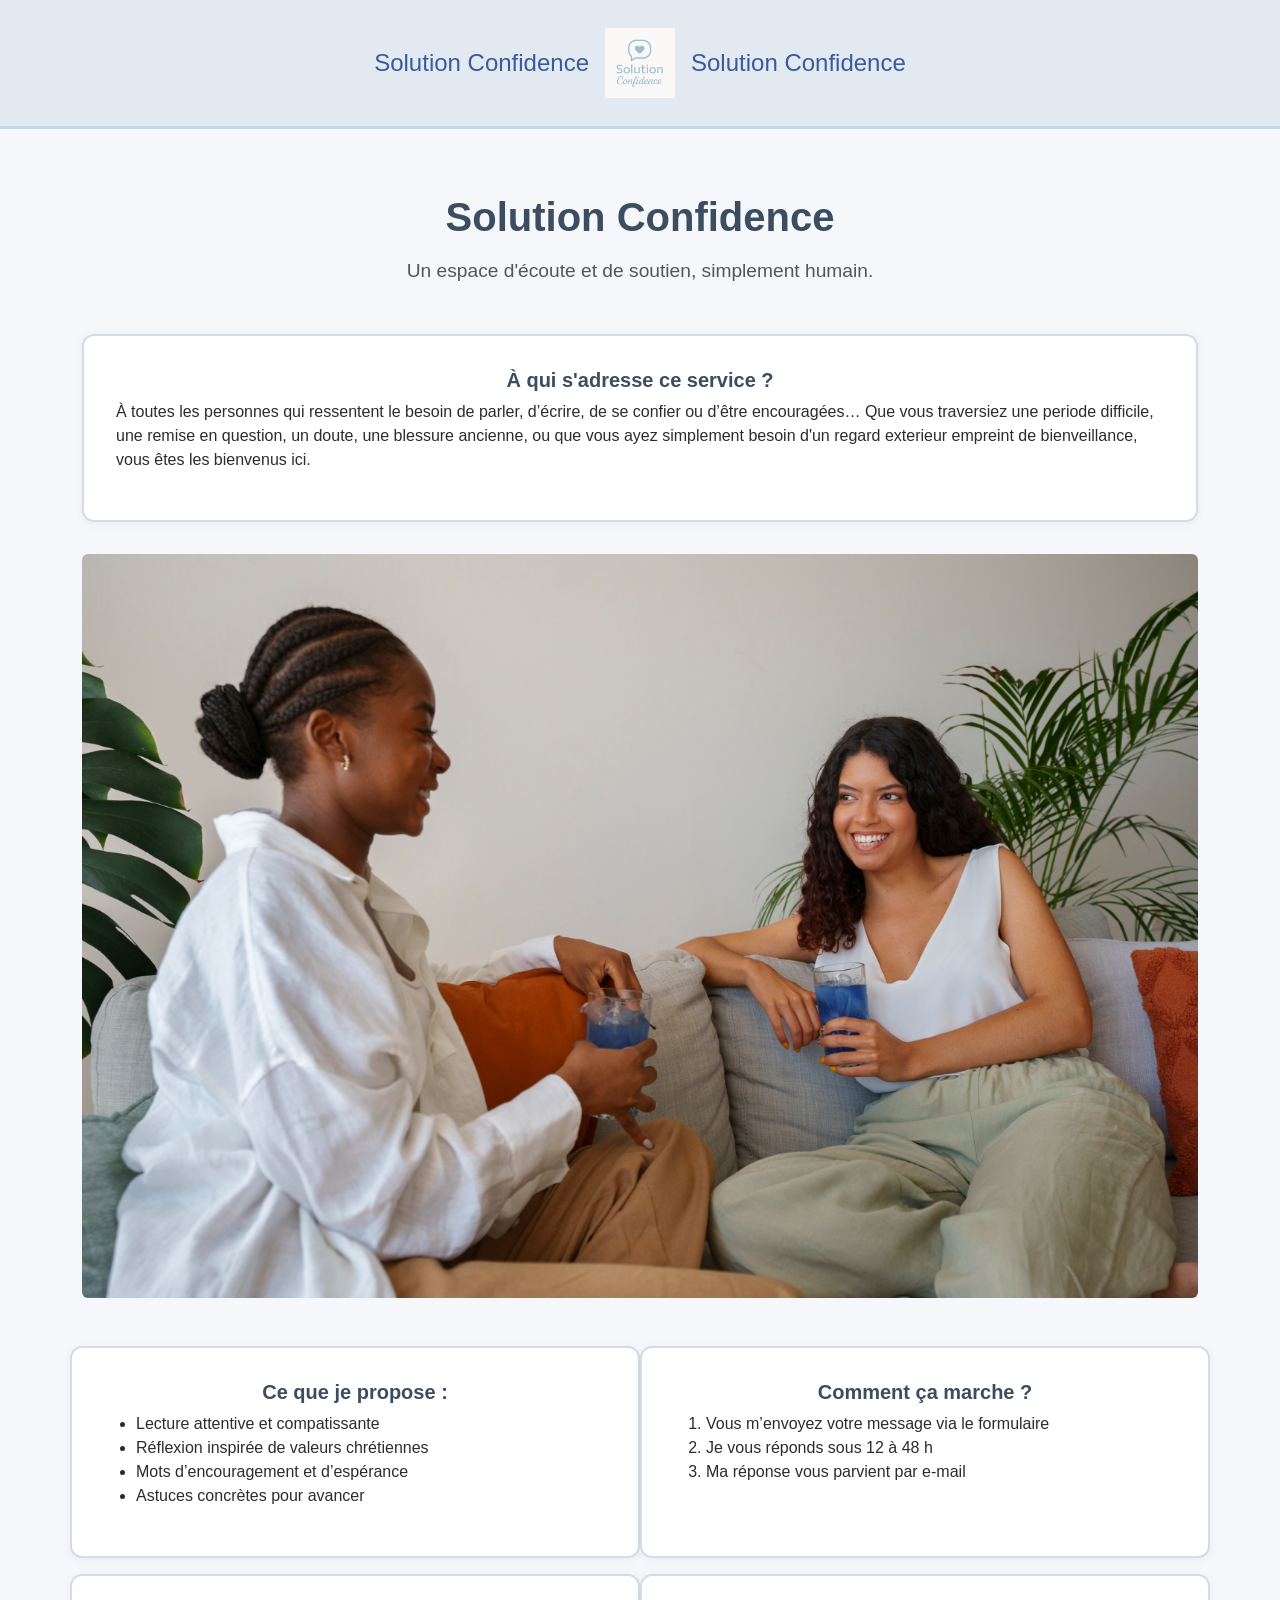
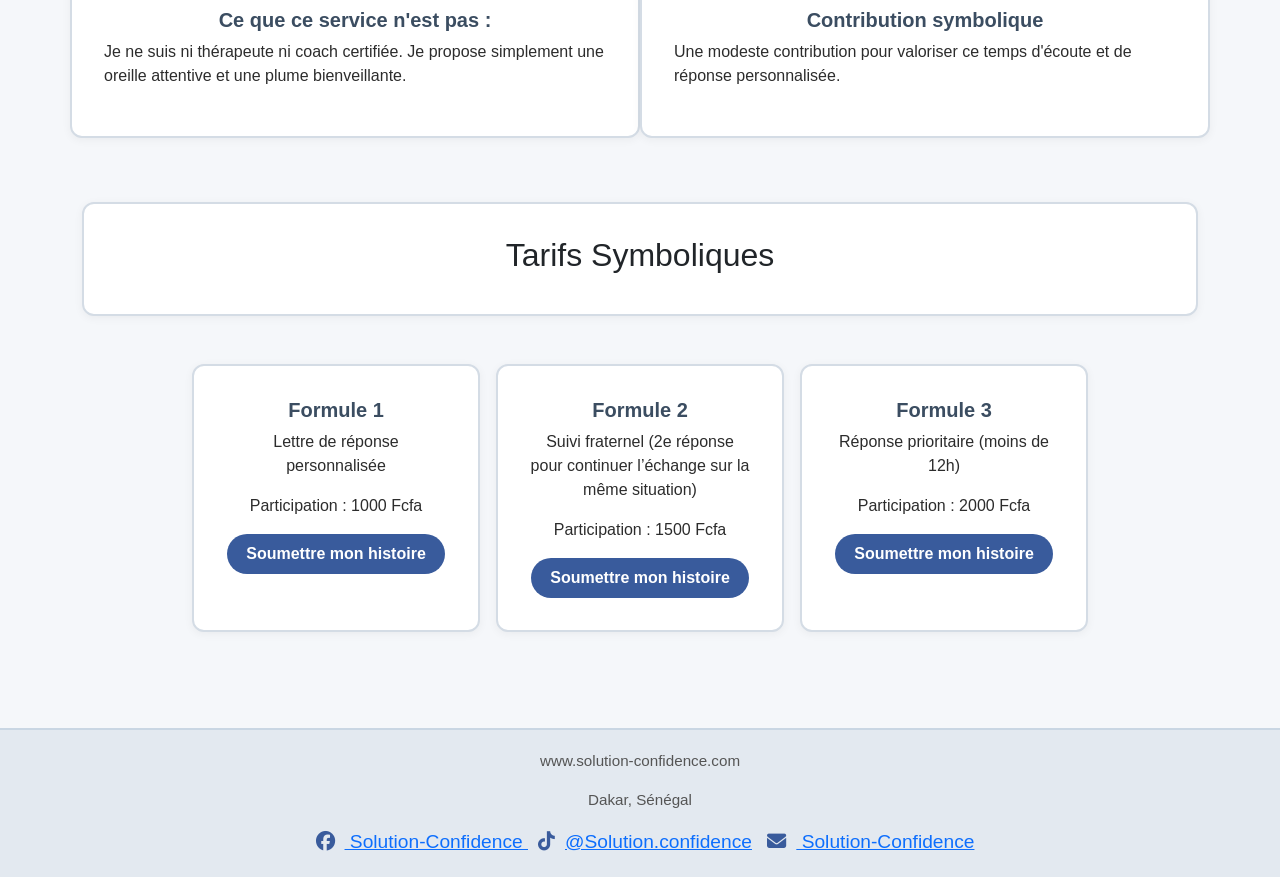
==== public/index.html @ ec9a7dad "Update index.html" ====
<!DOCTYPE html>
<html lang="fr">
  <head>
    <meta charset="UTF-8" />
    <meta name="viewport" content="width=device-width, initial-scale=1.0" />
    <title>www.solutionconfidence.com</title>
    <link
      href="https://cdn.jsdelivr.net/npm/bootstrap@5.3.7/dist/css/bootstrap.min.css"
      rel="stylesheet"
    />
    <link
      rel="stylesheet"
      href="https://cdnjs.cloudflare.com/ajax/libs/font-awesome/6.4.0/css/all.min.css"
    />
    <link
      rel="stylesheet"
      href="https://cdnjs.cloudflare.com/ajax/libs/font-awesome/6.4.0/css/all.min.css"
    />
    <link
      rel="stylesheet"
      href="https://cdnjs.cloudflare.com/ajax/libs/font-awesome/4.7.0/css/font-awesome.min.css"
    />
    <link
      rel="stylesheet"
      href="https://cdnjs.cloudflare.com/ajax/libs/font-awesome/6.4.0/css/all.min.css"
    />
    <link
      href="https://fonts.googleapis.com/css2?family=Nunito&display=swap"
      rel="stylesheet"
    />
    <link rel="stylesheet" href="style.css" />
  </head>
  <body>
    <header>
      <nav class="navbar justify-content-center">
        <h5 class="mx-3">Solution Confidence</h5>
        <img
          src="logo-solution-confidence.png"
          alt="logo solution-confidence"
        />
        <h5 class="mx-3">Solution Confidence</h5>
      </nav>
    </header>

    <div class="container text-center mb-5">
      <h1 class="titre">Solution Confidence</h1>
      <p class="paragraphe">
        Un espace d'écoute et de soutien, simplement humain.
      </p>
    </div>

    <div class="container mb-4">
      <div class="card mx-auto" style="max-width: 70rem">
        <div class="card-body">
          <h5 class="text-center">À qui s'adresse ce service ?</h5>
          <p>
            À toutes les personnes qui ressentent le besoin de parler, d’écrire,
            de se confier ou d’être encouragées… Que vous traversiez une periode
            difficile, une remise en question, un doute, une blessure ancienne,
            ou que vous ayez simplement besoin d'un regard exterieur empreint de
            bienveillance, vous êtes les bienvenus ici.
          </p>
        </div>
      </div>
    </div>

    <div class="container text-center mb-5">
      <img
        src="solutionconfidenceimage.jpg"
        alt="image solution confidence"
        class="img-fluid rounded"
      />
    </div>

    <div class="container">
      <div class="row">
        <div class="card col-md-6 mb-3">
          <div class="card-body">
            <h5 class="text-center">Ce que je propose :</h5>
            <ul>
              <li>Lecture attentive et compatissante</li>
              <li>Réflexion inspirée de valeurs chrétiennes</li>
              <li>Mots d’encouragement et d’espérance</li>
              <li>Astuces concrètes pour avancer</li>
            </ul>
          </div>
        </div>
        <div class="card col-md-6 mb-3">
          <div class="card-body">
            <h5 class="text-center">Comment ça marche ?</h5>
            <ol>
              <li>Vous m’envoyez votre message via le formulaire</li>
              <li>Je vous réponds sous 12 à 48 h</li>
              <li>Ma réponse vous parvient par e-mail</li>
            </ol>
          </div>
        </div>
      </div>
    </div>

    <div class="container">
      <div class="row">
        <div class="card col-md-6 mb-3">
          <div class="card-body">
            <h5 class="text-center">Ce que ce service n'est pas :</h5>
            <p>
              Je ne suis ni thérapeute ni coach certifiée. Je propose simplement
              une oreille attentive et une plume bienveillante.
            </p>
          </div>
        </div>
        <div class="card col-md-6 mb-3">
          <div class="card-body">
            <h5 class="text-center">Contribution symbolique</h5>
            <p>
              Une modeste contribution pour valoriser ce temps d'écoute et de
              réponse personnalisée.
            </p>
          </div>
        </div>
      </div>
    </div>

    <div class="container my-5">
      <div class="card mx-auto" style="max-width: 70rem">
        <div class="card-body text-center">
          <h2>Tarifs Symboliques</h2>
        </div>
      </div>
    </div>

    <div class="container text-center mb-5">
      <div class="row justify-content-center">
        <div class="card mx-2" style="width: 18rem">
          <div class="card-body">
            <h5 class="card-title">Formule 1</h5>
            <p class="card-text">Lettre de réponse personnalisée</p>
            <p>Participation : 1000 Fcfa</p>
            <a href="paiement1.html" class="btn btn-primary"
              >Soumettre mon histoire</a
            >
          </div>
        </div>
        <div class="card mx-2" style="width: 18rem">
          <div class="card-body">
            <h5 class="card-title">Formule 2</h5>
            <p class="card-text">
              Suivi fraternel (2e réponse pour continuer l’échange sur la même
              situation)
            </p>
            <p>Participation : 1500 Fcfa</p>
            <a href="paiement2.html" class="btn btn-primary"
              >Soumettre mon histoire</a
            >
          </div>
        </div>
        <div class="card mx-2" style="width: 18rem">
          <div class="card-body">
            <h5 class="card-title">Formule 3</h5>
            <p class="card-text">Réponse prioritaire (moins de 12h)</p>
            <p>Participation : 2000 Fcfa</p>
            <a href="paiement3.html" class="btn btn-primary"
              >Soumettre mon histoire</a
            >
          </div>
        </div>
      </div>
    </div>

    <footer class="footer">
      <p>www.solution-confidence.com</p>
      <p>Dakar, Sénégal</p>
      <div class="icon">
        <a href="https://www.facebook.com/profile.php?id=61578270045212">
          <i class="fab fa-facebook"></i> Solution-Confidence
        </a>
        <a href="https://www.tiktok.com/@cdm.distribution.service"
          ><i class="fab fa-tiktok"></i>@Solution.confidence</a
        >
        <a href="https://mail.google.com/mail/u/0/"
          ><i class="fas fa-envelope"></i> Solution-Confidence</a
        >
      </div>
    </footer>
  </body>
</html>
---- public/style.css ----
body {
  background-color: #f5f7fa;
  font-family: "Segoe UI", Tahoma, Geneva, Verdana, sans-serif;
  color: #2c2c2c;
  margin: 0;
  padding: 0;
}

header {
  background-color: #e3e9f0;
  padding: 20px 0;
  text-align: center;
  margin-bottom: 5%;
  border-bottom: 3px solid #c9d6e3;
}

.navbar h5 {
  color: #395b9c;
  font-size: 1.5rem;
  margin: 0 15px;
}

.navbar img {
  height: 70px;
}

.titre {
  text-align: center;
  color: #3b4d61;
  font-weight: bold;
  font-size: 2.5rem;
}

.paragraphe {
  text-align: center;
  font-size: 1.2rem;
  color: #555;
  margin: 1rem auto;
}

.card {
  background-color: #ffffff;
  border: 2px solid #d4dce5;
  border-radius: 12px;
  box-shadow: 0 2px 10px rgba(0, 0, 0, 0.05);
  margin-bottom: 2rem;
  padding: 1rem;
}

.card h5 {
  color: #3b4d61;
  font-weight: bold;
}

.card p,
.card li,
.card ol {
  color: #2c2c2c;
  font-size: 1rem;
}

.card-header {
  background-color: #e3e9f0 !important;
  color: #2c2c2c;
  font-weight: bold;
  border-radius: 12px 12px 0 0;
}

.card-title {
  color: #3b4d61;
}

.btn-primary {
  background-color: #395b9c;
  border: none;
  padding: 0.5rem 1.2rem;
  font-weight: bold;
  border-radius: 25px;
  transition: background-color 0.3s ease-in-out;
  color: white;
}

.btn-primary:hover {
  background-color: #2f4a84;
}

footer {
  background-color: #e3e9f0;
  text-align: center;
  padding: 20px 0;
  margin-top: 5%;
  font-size: 0.95rem;
  border-top: 2px solid #c9d6e3;
  color: #555;
}

footer .icon {
  margin-top: 10px;
  font-size: 1.2rem;
}

footer i {
  margin: 0 10px;
  color: #395b9c;
}

/* Formulaires */
form label {
  color: #2c2c2c;
  font-weight: bold;
}

form input[type="email"],
form textarea {
  border: 1px solid #ccd5e0;
  border-radius: 10px;
  padding: 10px;
  margin-top: 5px;
  width: 100%;
}

form textarea {
  resize: vertical;
}

/* Boutons simples */
button {
  border: none;
  padding: 10px 20px;
  font-weight: bold;
  background-color: #c9d6e3;
  color: #2c2c2c;
  border-radius: 25px;
  cursor: pointer;
}

button a {
  text-decoration: none;
  color: #2c2c2c;
}

button:hover {
  background-color: #395b9c;
  color: #fff;
}

/* Responsive tweaks */
@media (max-width: 768px) {
  .card {
    width: 100% !important;
  }

  .container img {
    width: 100% !important;
    padding: 0 !important;
  }

  .btn {
    width: 100%;
  }
}
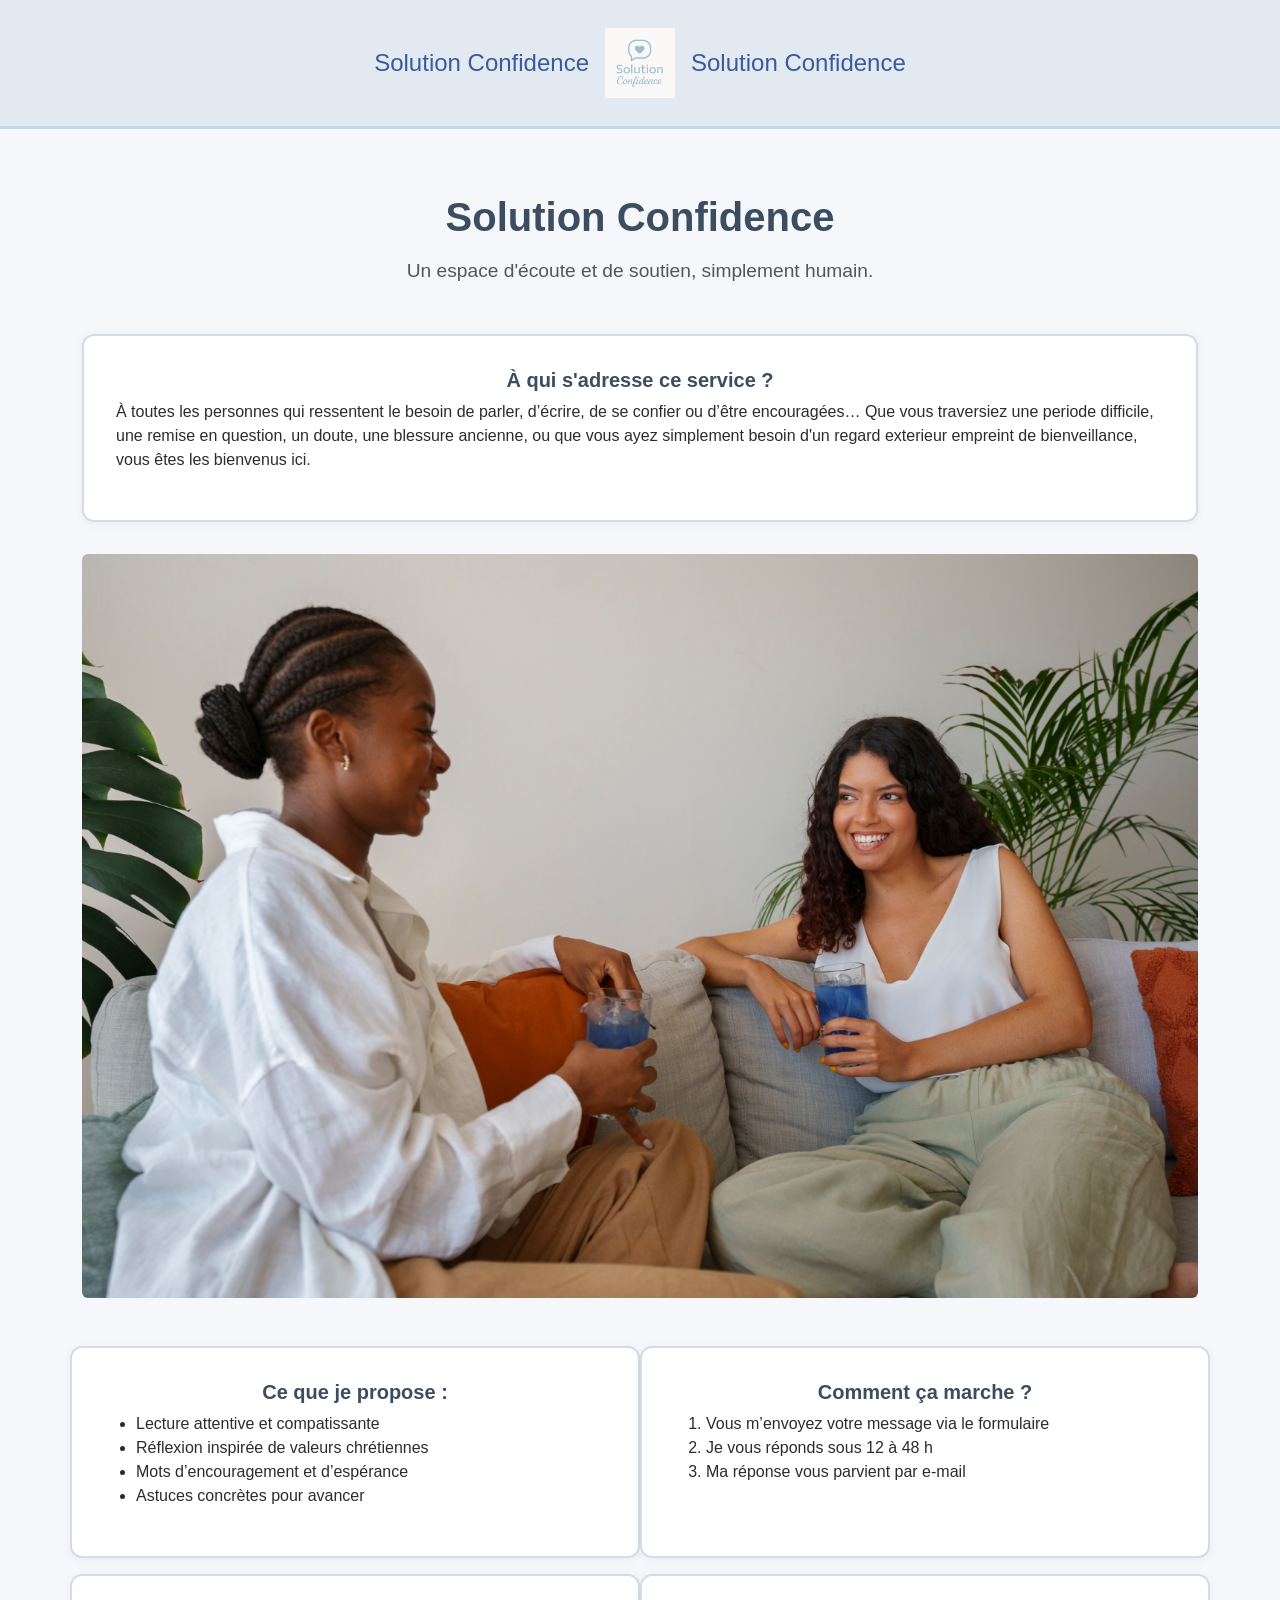
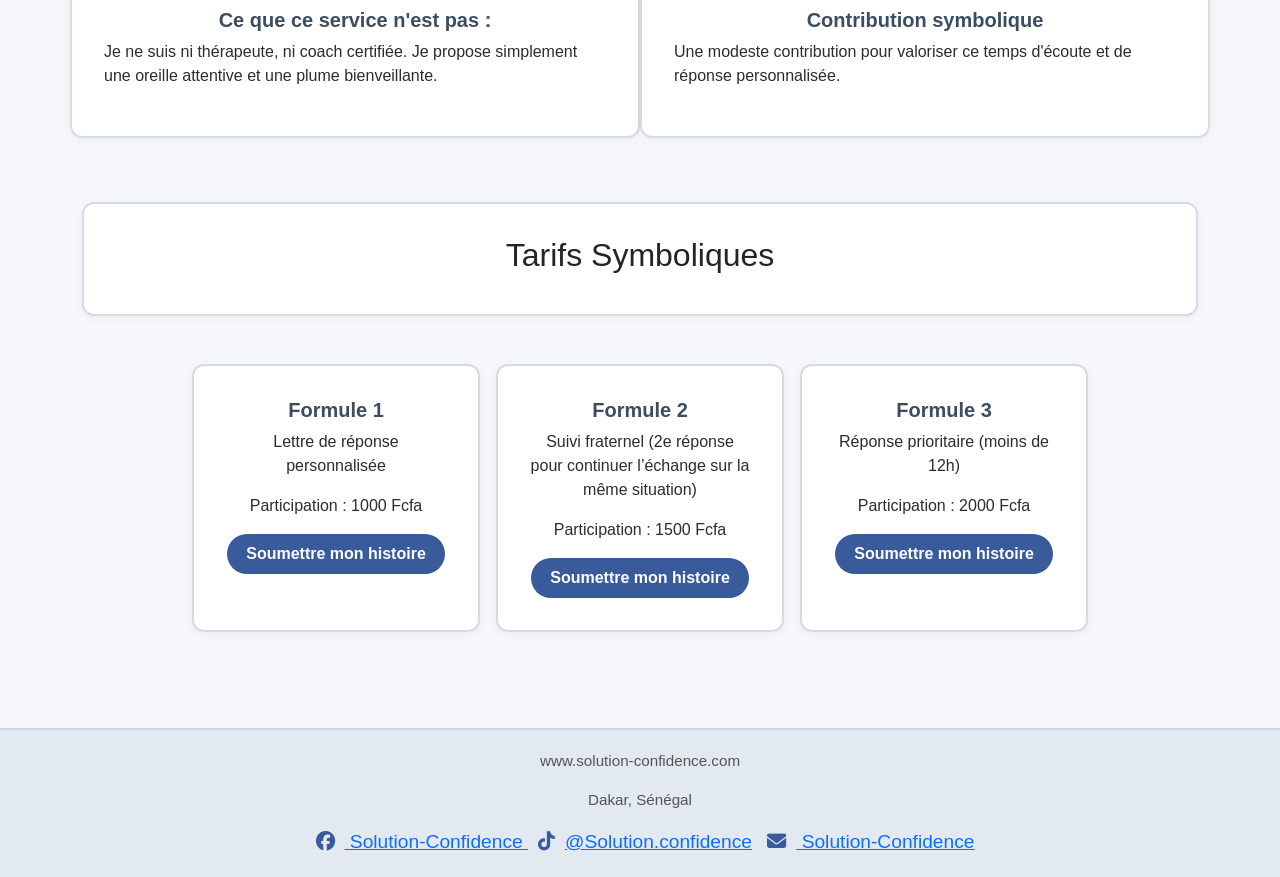
==== commit a50b5801: "Update index.html" ====
--- a/public/index.html
+++ b/public/index.html
@@ -104,7 +104,7 @@
           <div class="card-body">
             <h5 class="text-center">Ce que ce service n'est pas :</h5>
             <p>
-              Je ne suis ni thérapeute ni coach certifiée. Je propose simplement
+              Je ne suis ni thérapeute, ni coach certifiée. Je propose simplement
               une oreille attentive et une plume bienveillante.
             </p>
           </div>
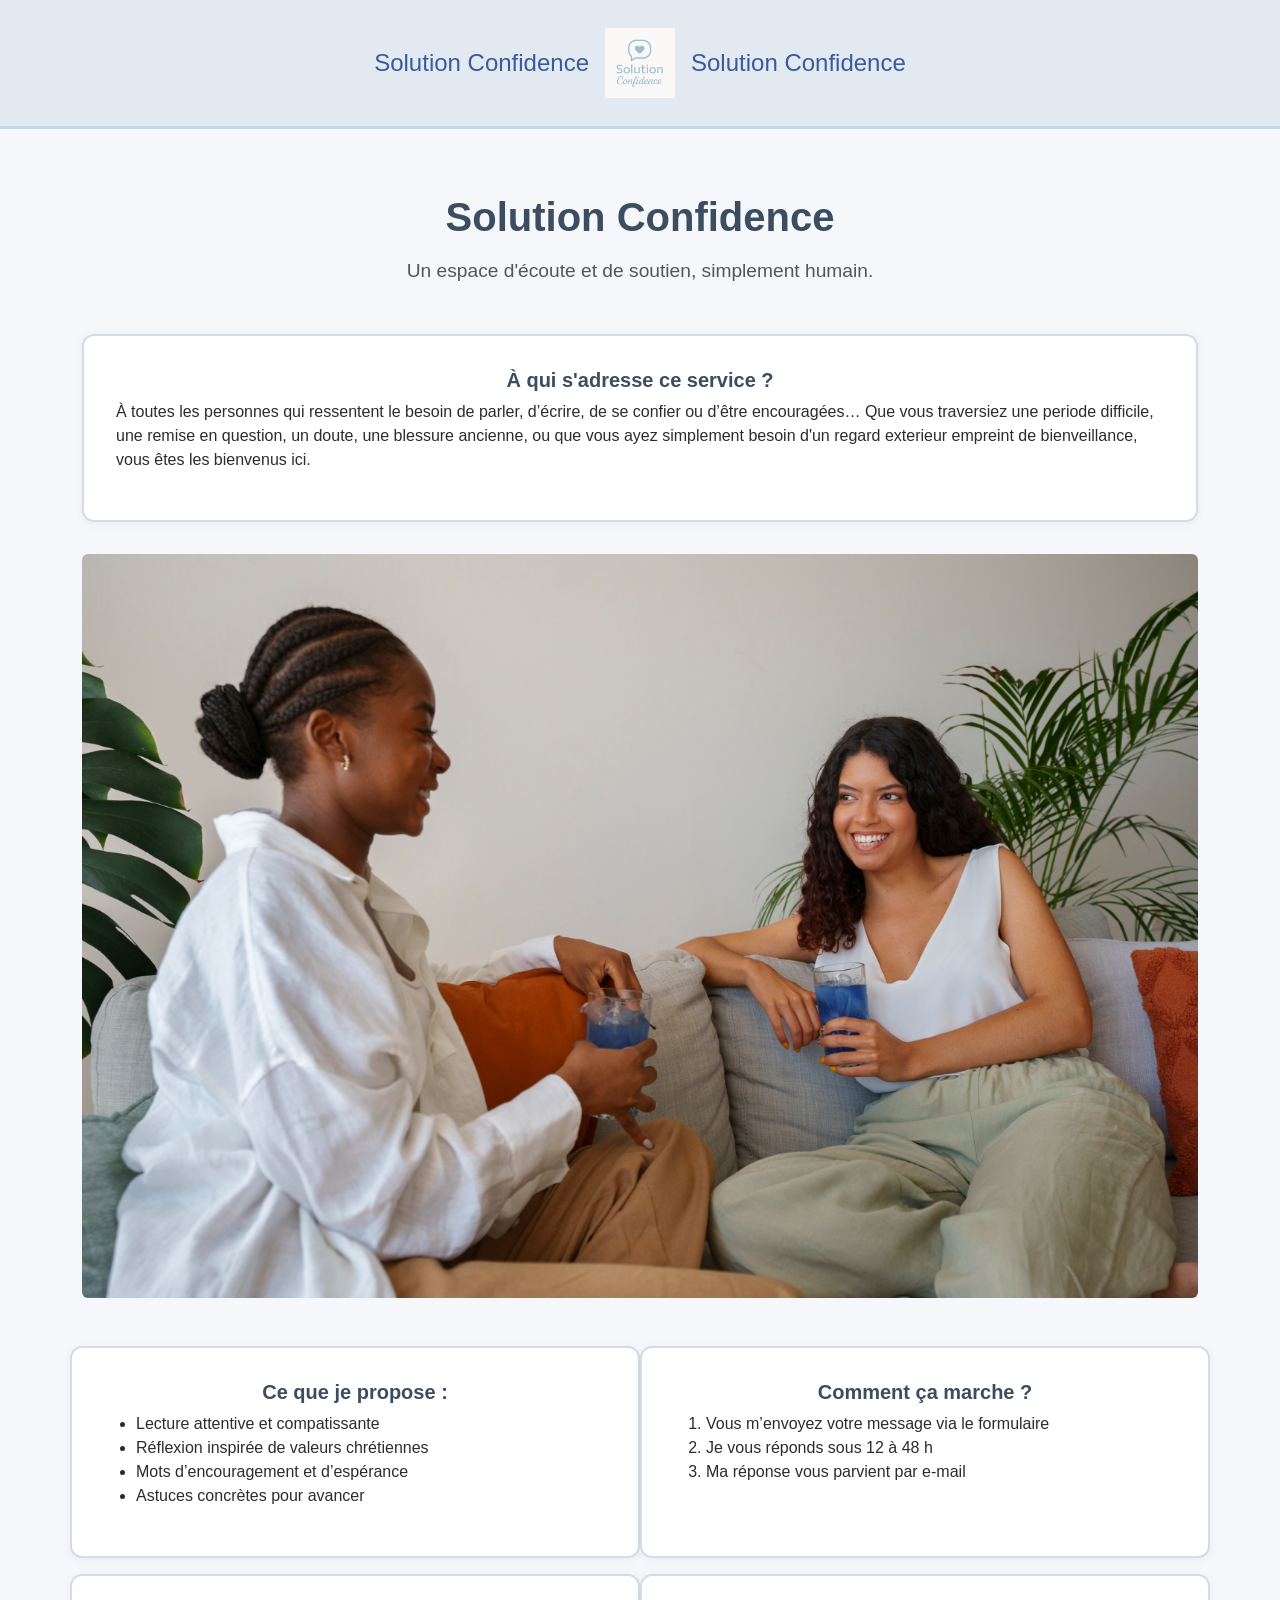
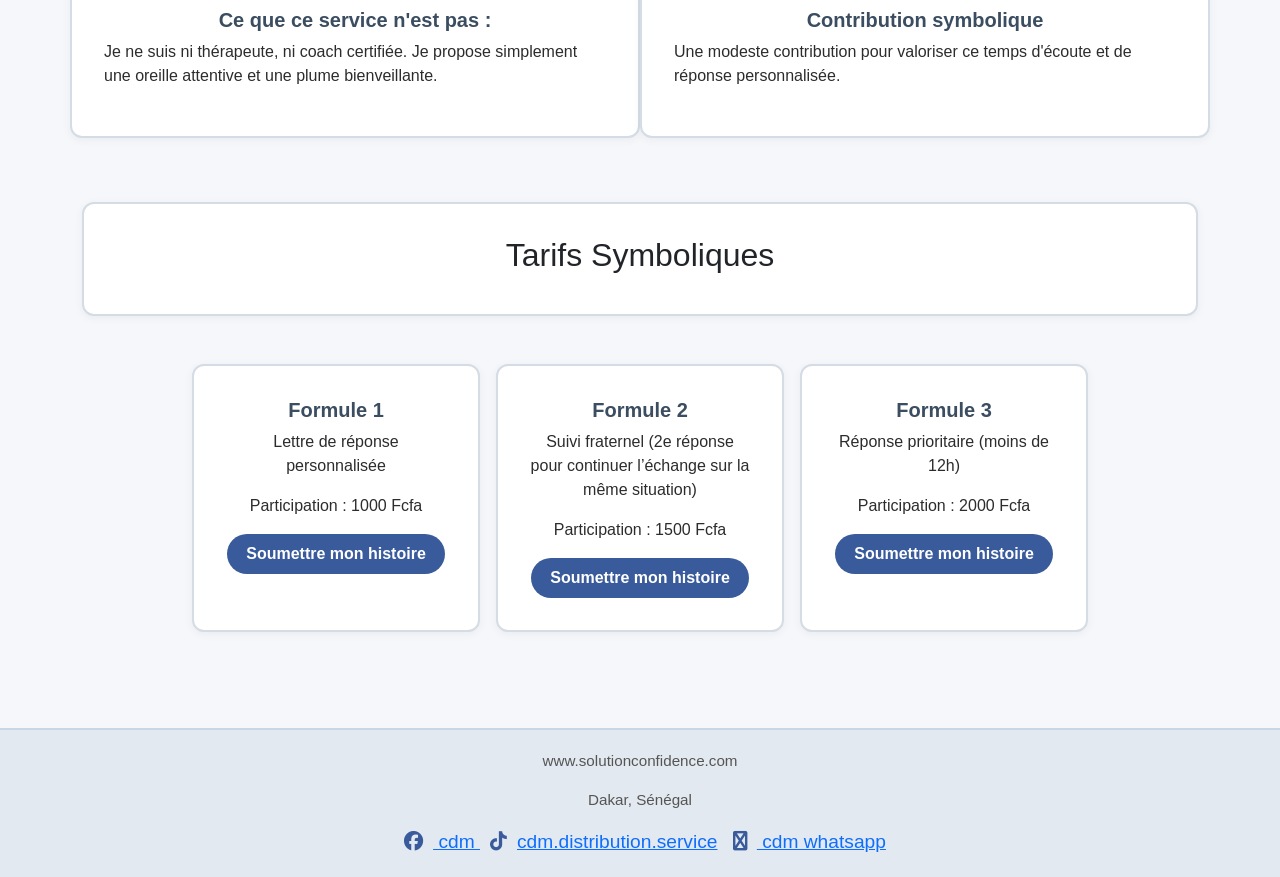
==== commit a0c97638: "Update index.html" ====
--- a/public/index.html
+++ b/public/index.html
@@ -168,17 +168,17 @@
     </div>
 
     <footer class="footer">
-      <p>www.solution-confidence.com</p>
+      <p>www.solutionconfidence.com</p>
       <p>Dakar, Sénégal</p>
       <div class="icon">
         <a href="https://www.facebook.com/profile.php?id=61578270045212">
-          <i class="fab fa-facebook"></i> Solution-Confidence
+          <i class="fab fa-facebook"></i> cdm
         </a>
         <a href="https://www.tiktok.com/@cdm.distribution.service"
-          ><i class="fab fa-tiktok"></i>@Solution.confidence</a
+          ><i class="fab fa-tiktok"></i>cdm.distribution.service</a
         >
-        <a href="https://mail.google.com/mail/u/0/"
-          ><i class="fas fa-envelope"></i> Solution-Confidence</a
+        <a href="https://wa.me/message/DSDR5PQ3X4RPK1"
+          ><i class="fa fa-whatsapp" aria-hidden="true"></i> cdm whatsapp</a
         >
       </div>
     </footer>
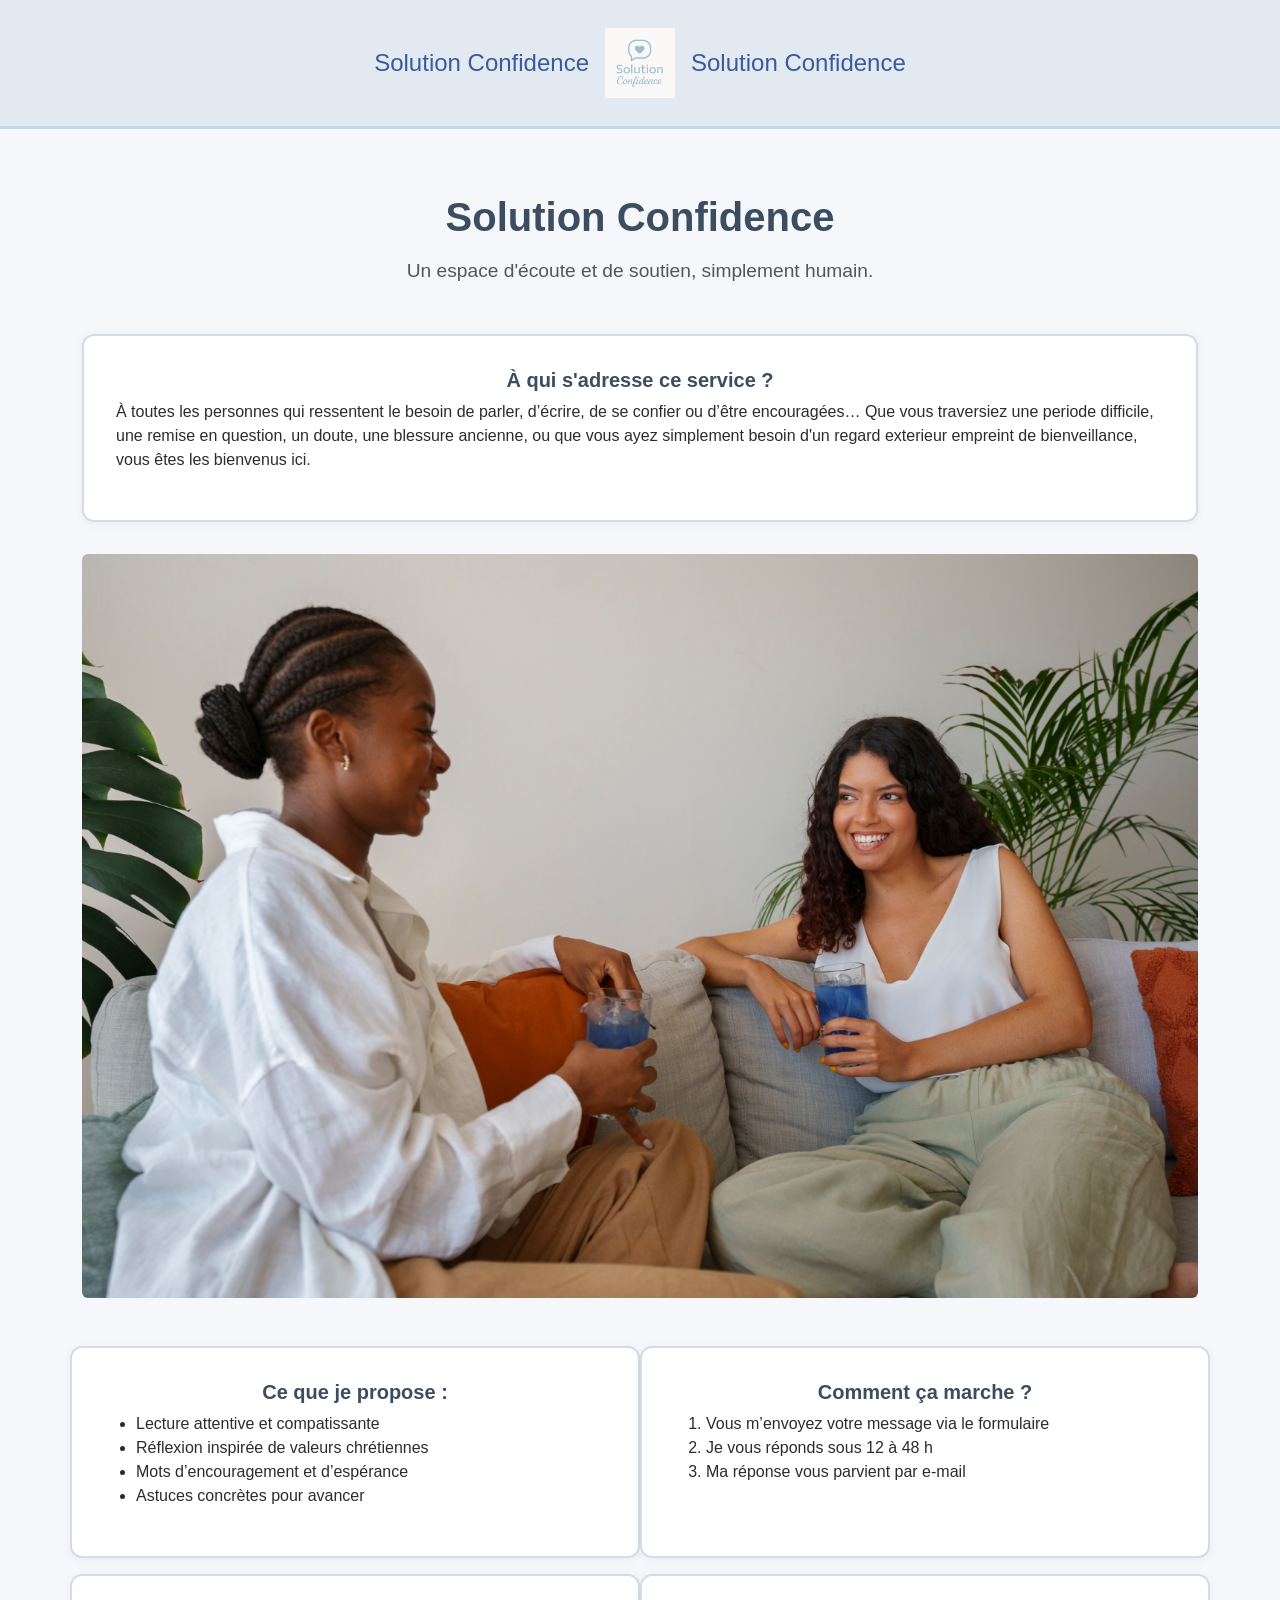
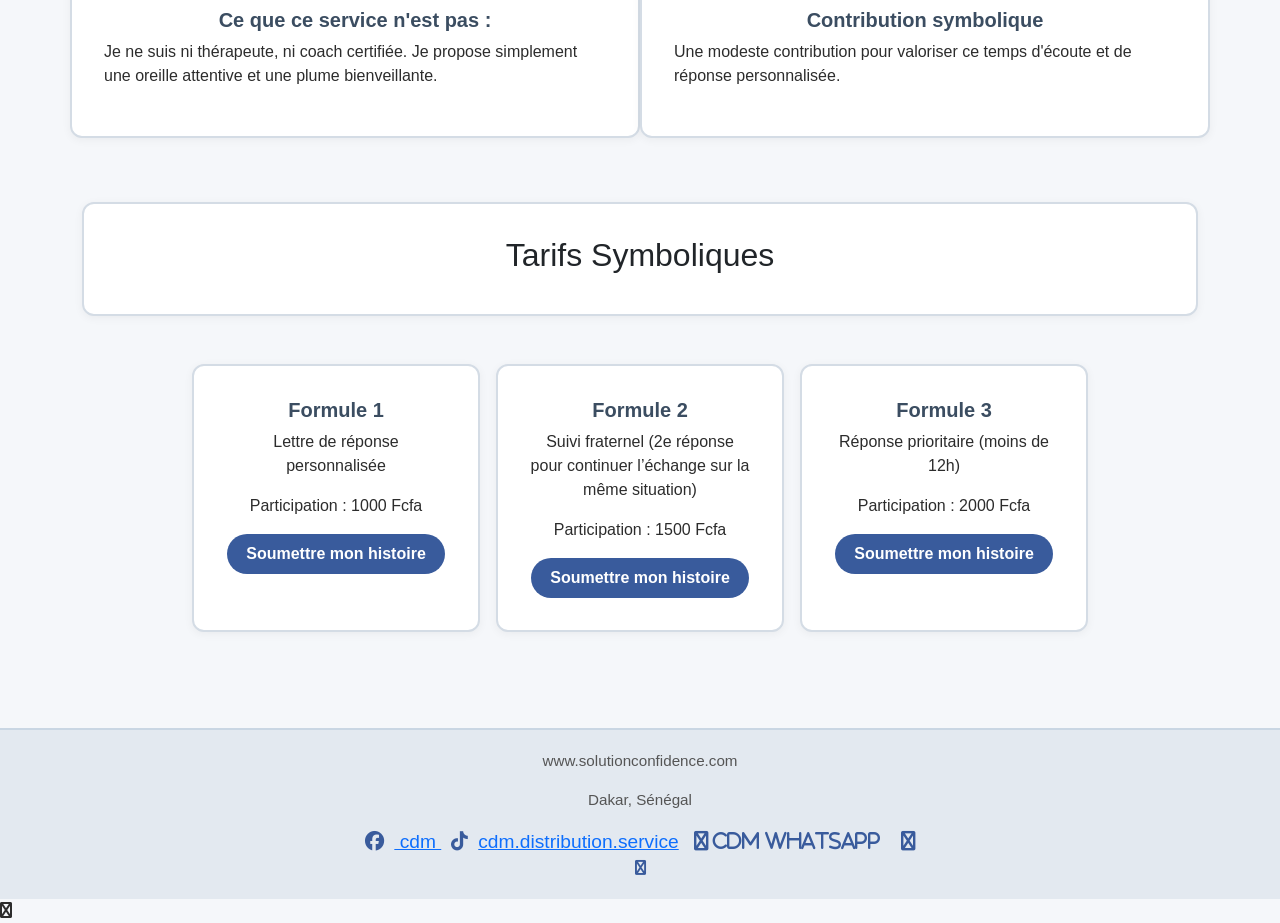
==== commit d9cf5723: "Update index.html" ====
--- a/public/index.html
+++ b/public/index.html
@@ -4,6 +4,7 @@
     <meta charset="UTF-8" />
     <meta name="viewport" content="width=device-width, initial-scale=1.0" />
     <title>www.solutionconfidence.com</title>
+    <link rel="stylesheet" href="https://cdnjs.cloudflare.com/ajax/libs/font-awesome/6.4.0/css/all.min.css">
     <link
       href="https://cdn.jsdelivr.net/npm/bootstrap@5.3.7/dist/css/bootstrap.min.css"
       rel="stylesheet"
@@ -178,7 +179,7 @@
           ><i class="fab fa-tiktok"></i>cdm.distribution.service</a
         >
         <a href="https://wa.me/message/DSDR5PQ3X4RPK1"
-          ><i class="fa fa-whatsapp" aria-hidden="true"></i> cdm whatsapp</a
+          ><i class="fa fa-whatsapp"</i> cdm whatsapp</a
         >
       </div>
     </footer>
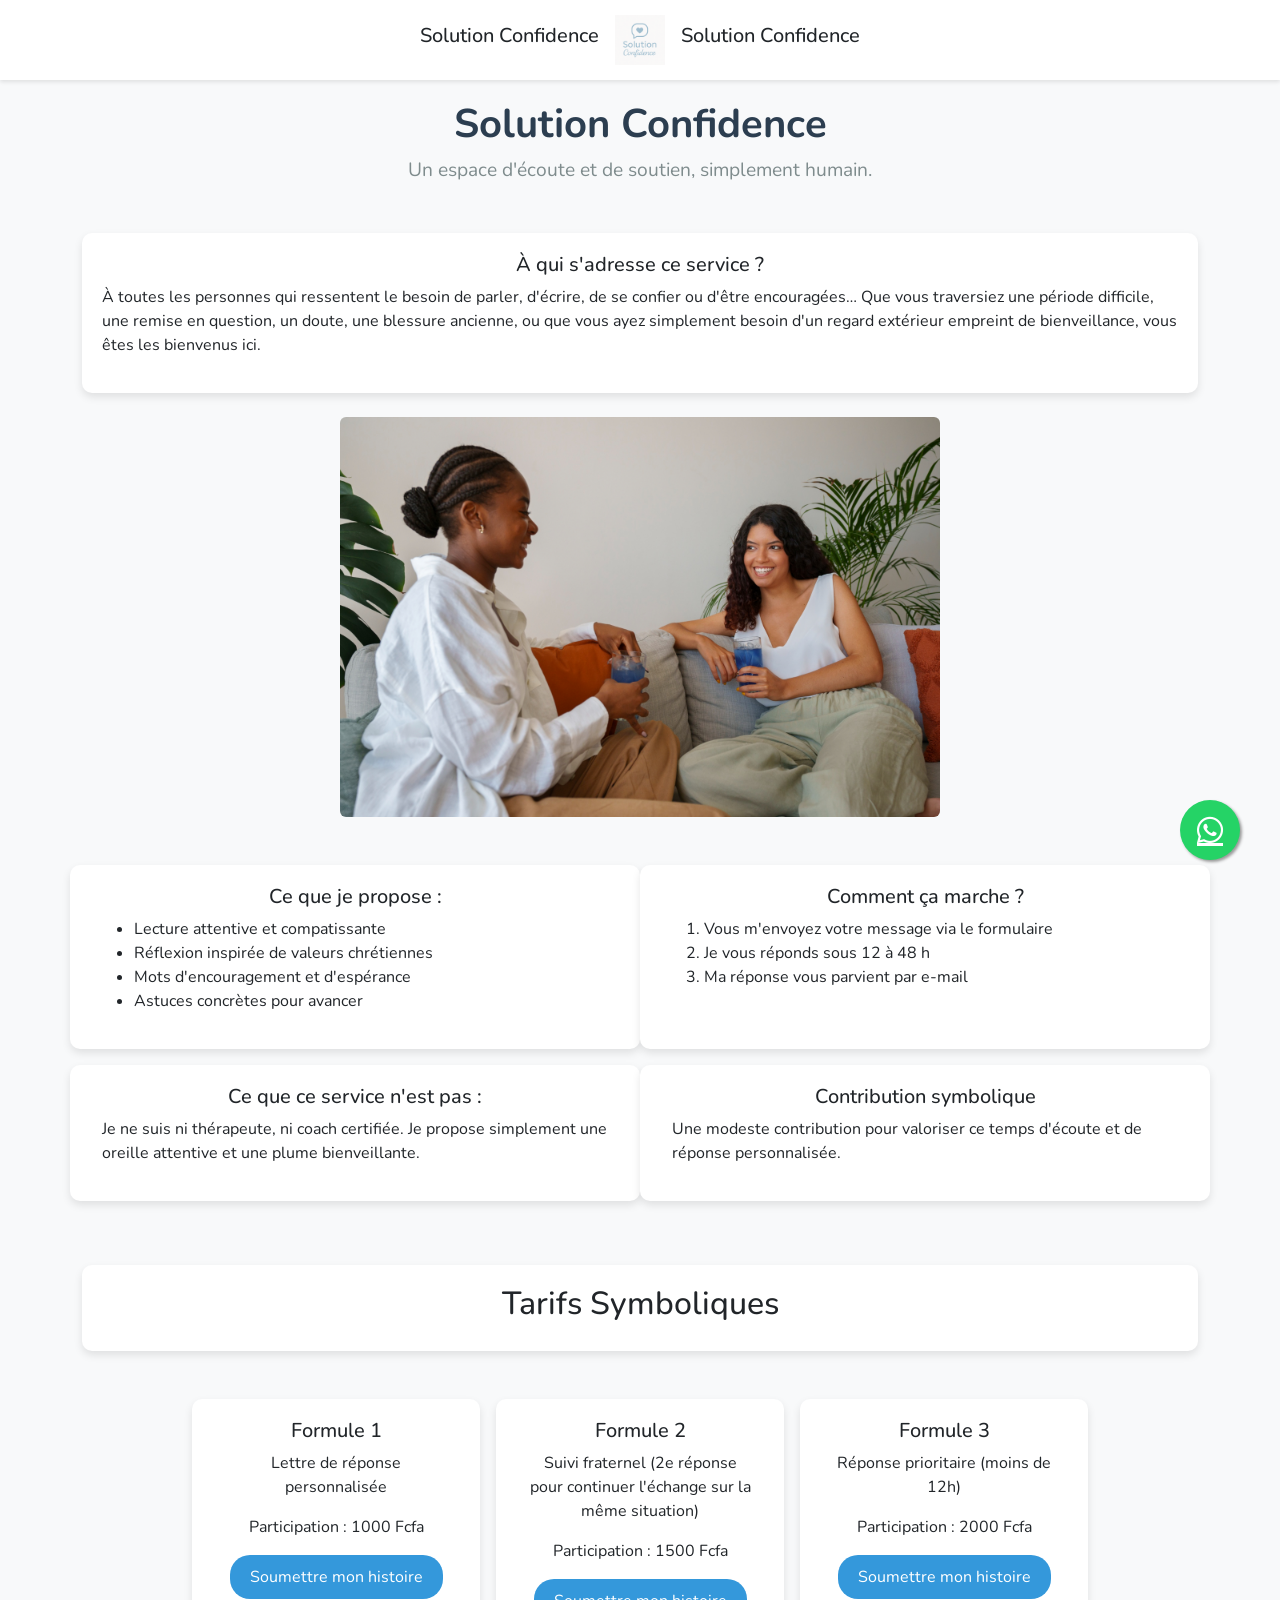
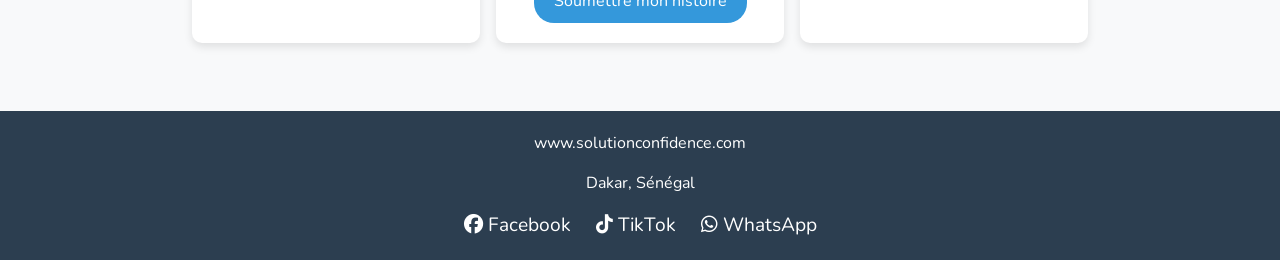
==== commit 970808ac: "Update index.html" ====
--- a/public/index.html
+++ b/public/index.html
@@ -4,41 +4,109 @@
     <meta charset="UTF-8" />
     <meta name="viewport" content="width=device-width, initial-scale=1.0" />
     <title>www.solutionconfidence.com</title>
-    <link rel="stylesheet" href="https://cdnjs.cloudflare.com/ajax/libs/font-awesome/6.4.0/css/all.min.css">
-    <link
-      href="https://cdn.jsdelivr.net/npm/bootstrap@5.3.7/dist/css/bootstrap.min.css"
-      rel="stylesheet"
-    />
-    <link
-      rel="stylesheet"
-      href="https://cdnjs.cloudflare.com/ajax/libs/font-awesome/6.4.0/css/all.min.css"
-    />
-    <link
-      rel="stylesheet"
-      href="https://cdnjs.cloudflare.com/ajax/libs/font-awesome/6.4.0/css/all.min.css"
-    />
-    <link
-      rel="stylesheet"
-      href="https://cdnjs.cloudflare.com/ajax/libs/font-awesome/4.7.0/css/font-awesome.min.css"
-    />
-    <link
-      rel="stylesheet"
-      href="https://cdnjs.cloudflare.com/ajax/libs/font-awesome/6.4.0/css/all.min.css"
-    />
-    <link
-      href="https://fonts.googleapis.com/css2?family=Nunito&display=swap"
-      rel="stylesheet"
-    />
-    <link rel="stylesheet" href="style.css" />
+    <!-- Bootstrap CSS -->
+    <link href="https://cdn.jsdelivr.net/npm/bootstrap@5.3.7/dist/css/bootstrap.min.css" rel="stylesheet" />
+    <!-- Font Awesome CSS (une seule référence suffit) -->
+    <link rel="stylesheet" href="https://cdnjs.cloudflare.com/ajax/libs/font-awesome/6.4.0/css/all.min.css" />
+    <!-- Google Fonts -->
+    <link href="https://fonts.googleapis.com/css2?family=Nunito&display=swap" rel="stylesheet" />
+    <style>
+      body {
+        font-family: 'Nunito', sans-serif;
+        background-color: #f8f9fa;
+      }
+     
+      .navbar {
+        background-color: #fff;
+        box-shadow: 0 2px 4px rgba(0,0,0,0.1);
+        padding: 15px 0;
+      }
+     
+      .navbar img {
+        height: 50px;
+      }
+     
+      .titre {
+        font-weight: bold;
+        color: #2c3e50;
+        margin-top: 20px;
+      }
+     
+      .paragraphe {
+        color: #7f8c8d;
+        font-size: 1.2rem;
+      }
+     
+      .card {
+        box-shadow: 0 4px 8px rgba(0,0,0,0.1);
+        border: none;
+        border-radius: 10px;
+        margin-bottom: 20px;
+      }
+     
+      .card-body {
+        padding: 20px;
+      }
+     
+      .btn-primary {
+        background-color: #3498db;
+        border: none;
+        border-radius: 20px;
+        padding: 10px 20px;
+      }
+     
+      .btn-primary:hover {
+        background-color: #2980b9;
+      }
+     
+      .footer {
+        background-color: #2c3e50;
+        color: white;
+        text-align: center;
+        padding: 20px;
+        margin-top: 40px;
+      }
+     
+      .footer .icon a {
+        color: white;
+        margin: 0 10px;
+        text-decoration: none;
+        font-size: 1.2rem;
+      }
+     
+      .footer .icon a:hover {
+        color: #3498db;
+      }
+     
+      .whatsapp-float {
+        position: fixed;
+        width: 60px;
+        height: 60px;
+        bottom: 40px;
+        right: 40px;
+        background-color: #25d366;
+        color: #FFF;
+        border-radius: 50px;
+        text-align: center;
+        font-size: 30px;
+        box-shadow: 2px 2px 3px #999;
+        z-index: 100;
+        display: flex;
+        align-items: center;
+        justify-content: center;
+      }
+     
+      .whatsapp-float:hover {
+        background-color: #128C7E;
+        color: white;
+      }
+    </style>
   </head>
   <body>
     <header>
       <nav class="navbar justify-content-center">
         <h5 class="mx-3">Solution Confidence</h5>
-        <img
-          src="logo-solution-confidence.png"
-          alt="logo solution-confidence"
-        />
+        <img src="logo-solution-confidence.png" alt="logo solution-confidence" />
         <h5 class="mx-3">Solution Confidence</h5>
       </nav>
     </header>
@@ -55,10 +123,10 @@
         <div class="card-body">
           <h5 class="text-center">À qui s'adresse ce service ?</h5>
           <p>
-            À toutes les personnes qui ressentent le besoin de parler, d’écrire,
-            de se confier ou d’être encouragées… Que vous traversiez une periode
+            À toutes les personnes qui ressentent le besoin de parler, d'écrire,
+            de se confier ou d'être encouragées… Que vous traversiez une période
             difficile, une remise en question, un doute, une blessure ancienne,
-            ou que vous ayez simplement besoin d'un regard exterieur empreint de
+            ou que vous ayez simplement besoin d'un regard extérieur empreint de
             bienveillance, vous êtes les bienvenus ici.
           </p>
         </div>
@@ -70,6 +138,7 @@
         src="solutionconfidenceimage.jpg"
         alt="image solution confidence"
         class="img-fluid rounded"
+        style="max-height: 400px; object-fit: cover;"
       />
     </div>
 
@@ -81,7 +150,7 @@
             <ul>
               <li>Lecture attentive et compatissante</li>
               <li>Réflexion inspirée de valeurs chrétiennes</li>
-              <li>Mots d’encouragement et d’espérance</li>
+              <li>Mots d'encouragement et d'espérance</li>
               <li>Astuces concrètes pour avancer</li>
             </ul>
           </div>
@@ -90,7 +159,7 @@
           <div class="card-body">
             <h5 class="text-center">Comment ça marche ?</h5>
             <ol>
-              <li>Vous m’envoyez votre message via le formulaire</li>
+              <li>Vous m'envoyez votre message via le formulaire</li>
               <li>Je vous réponds sous 12 à 48 h</li>
               <li>Ma réponse vous parvient par e-mail</li>
             </ol>
@@ -146,7 +215,7 @@
           <div class="card-body">
             <h5 class="card-title">Formule 2</h5>
             <p class="card-text">
-              Suivi fraternel (2e réponse pour continuer l’échange sur la même
+              Suivi fraternel (2e réponse pour continuer l'échange sur la même
               situation)
             </p>
             <p>Participation : 1500 Fcfa</p>
@@ -168,20 +237,28 @@
       </div>
     </div>
 
+    <!-- Icône WhatsApp flottante -->
+    <a href="https://wa.me/message/DSDR5PQ3X4RPK1" class="whatsapp-float" target="_blank">
+      <i class="fab fa-whatsapp"></i>
+    </a>
+
     <footer class="footer">
       <p>www.solutionconfidence.com</p>
       <p>Dakar, Sénégal</p>
       <div class="icon">
-        <a href="https://www.facebook.com/profile.php?id=61578270045212">
-          <i class="fab fa-facebook"></i> cdm
+        <a href="https://www.facebook.com/profile.php?id=61578270045212" target="_blank">
+          <i class="fab fa-facebook"></i> Facebook
         </a>
-        <a href="https://www.tiktok.com/@cdm.distribution.service"
-          ><i class="fab fa-tiktok"></i>cdm.distribution.service</a
-        >
-        <a href="https://wa.me/message/DSDR5PQ3X4RPK1"
-          ><i class="fa fa-whatsapp"</i> cdm whatsapp</a
-        >
+        <a href="https://www.tiktok.com/@cdm.distribution.service" target="_blank">
+          <i class="fab fa-tiktok"></i> TikTok
+        </a>
+        <a href="https://wa.me/message/DSDR5PQ3X4RPK1" target="_blank">
+          <i class="fab fa-whatsapp"></i> WhatsApp
+        </a>
       </div>
     </footer>
+
+    <!-- Bootstrap JS (optionnel) -->
+    <script src="https://cdn.jsdelivr.net/npm/bootstrap@5.3.7/dist/js/bootstrap.bundle.min.js"></script>
   </body>
 </html>
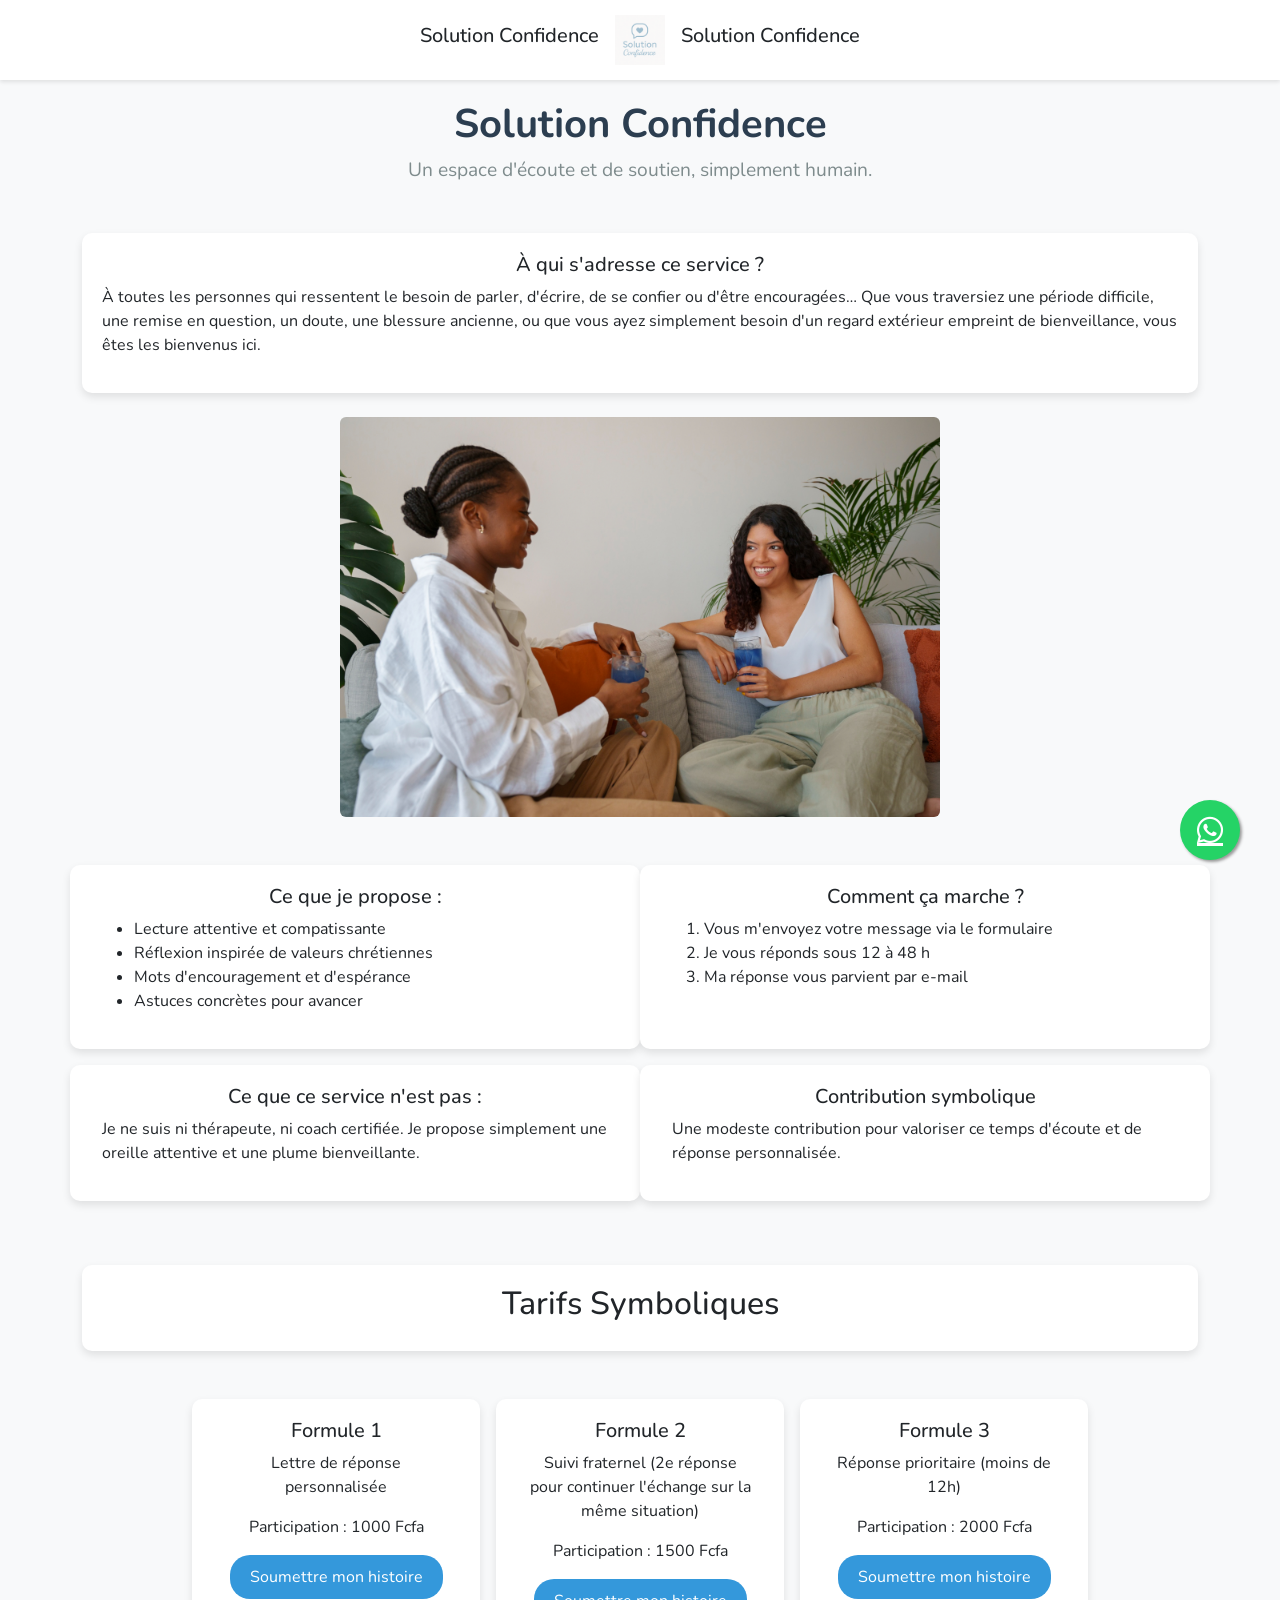
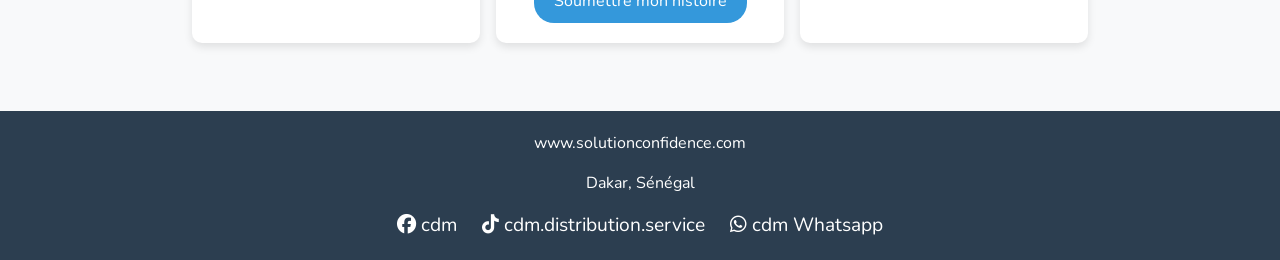
==== commit 963780dc: "Update index.html" ====
--- a/public/index.html
+++ b/public/index.html
@@ -247,13 +247,13 @@
       <p>Dakar, Sénégal</p>
       <div class="icon">
         <a href="https://www.facebook.com/profile.php?id=61578270045212" target="_blank">
-          <i class="fab fa-facebook"></i> Facebook
+          <i class="fab fa-facebook"></i> cdm
         </a>
         <a href="https://www.tiktok.com/@cdm.distribution.service" target="_blank">
-          <i class="fab fa-tiktok"></i> TikTok
+          <i class="fab fa-tiktok"></i> cdm.distribution.service
         </a>
         <a href="https://wa.me/message/DSDR5PQ3X4RPK1" target="_blank">
-          <i class="fab fa-whatsapp"></i> WhatsApp
+          <i class="fab fa-whatsapp"></i> cdm Whatsapp
         </a>
       </div>
     </footer>
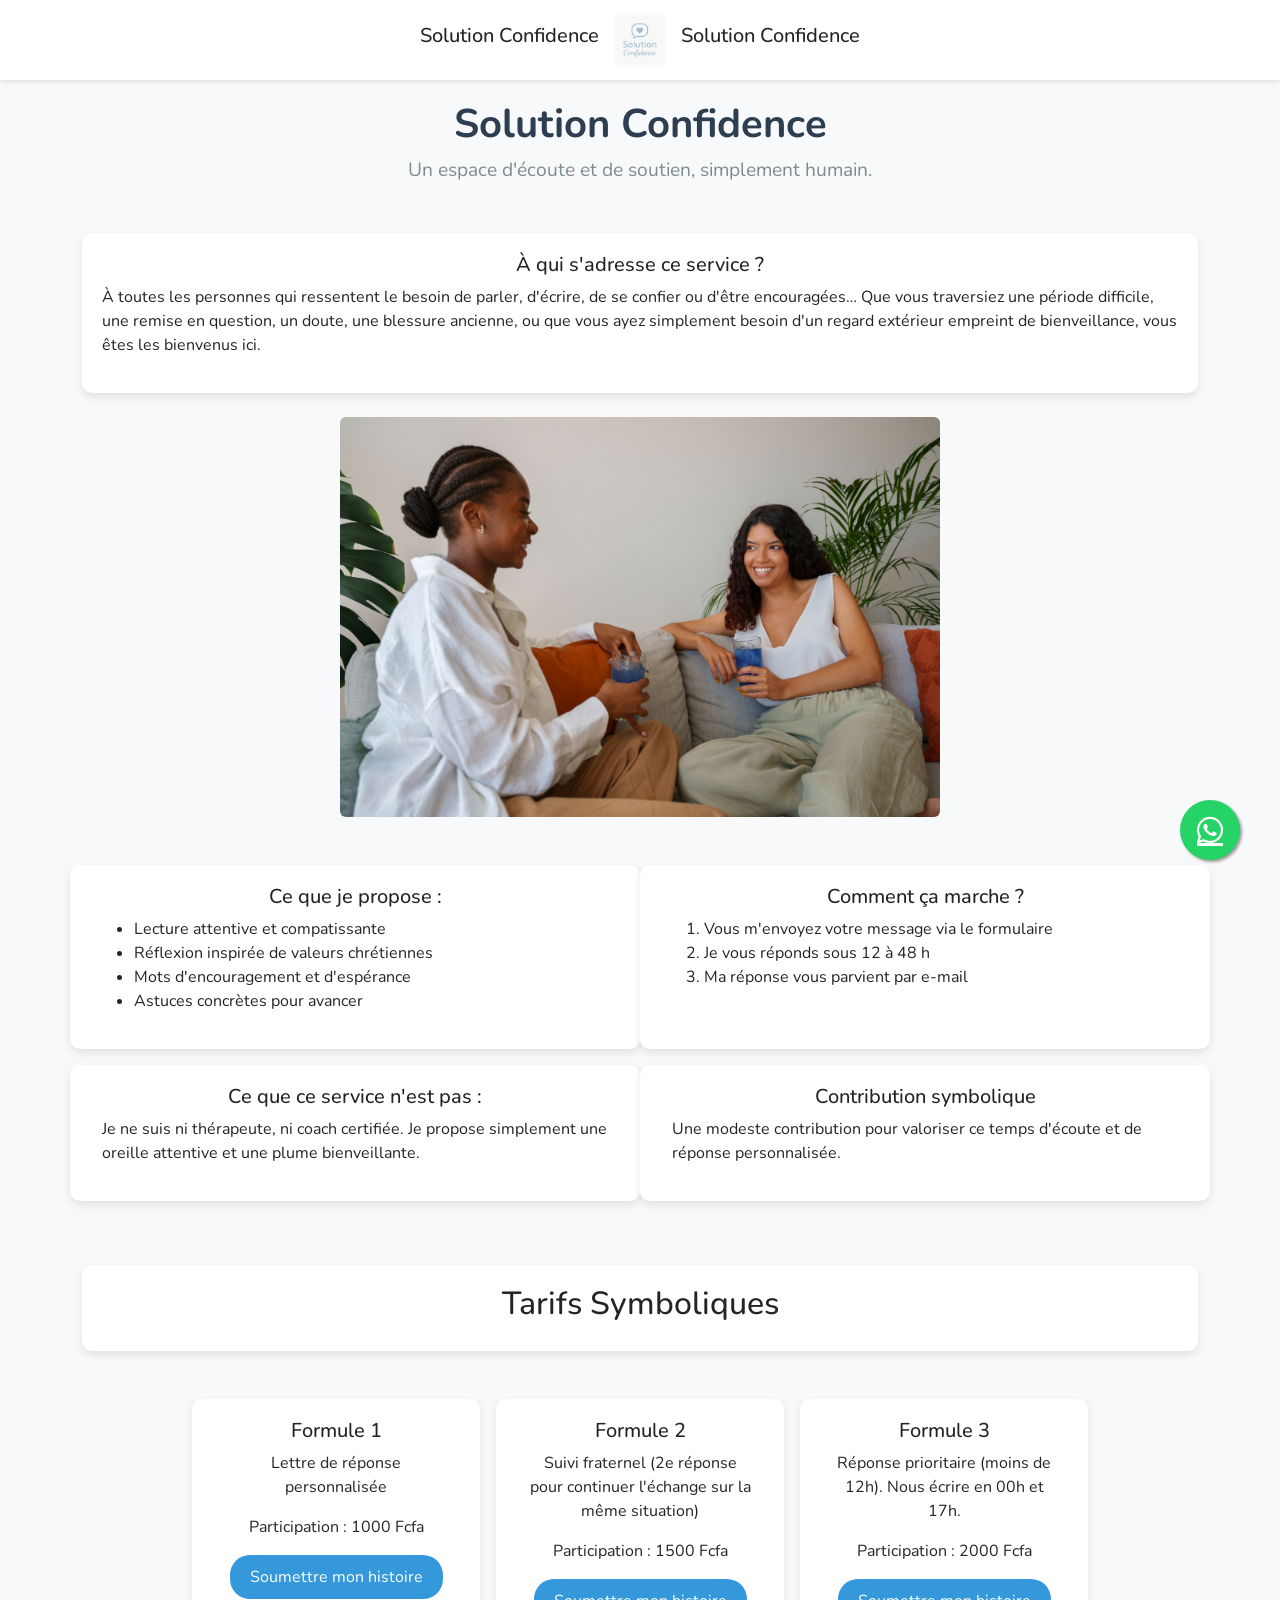
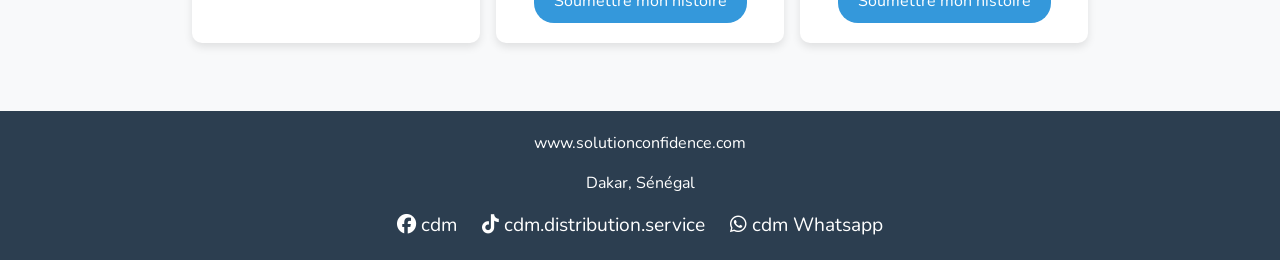
==== commit 4015fb39: "Update index.html" ====
--- a/public/index.html
+++ b/public/index.html
@@ -227,7 +227,7 @@
         <div class="card mx-2" style="width: 18rem">
           <div class="card-body">
             <h5 class="card-title">Formule 3</h5>
-            <p class="card-text">Réponse prioritaire (moins de 12h)</p>
+            <p class="card-text">Réponse prioritaire (moins de 12h). Nous écrire en 00h et 17h.</p>
             <p>Participation : 2000 Fcfa</p>
             <a href="paiement3.html" class="btn btn-primary"
               >Soumettre mon histoire</a
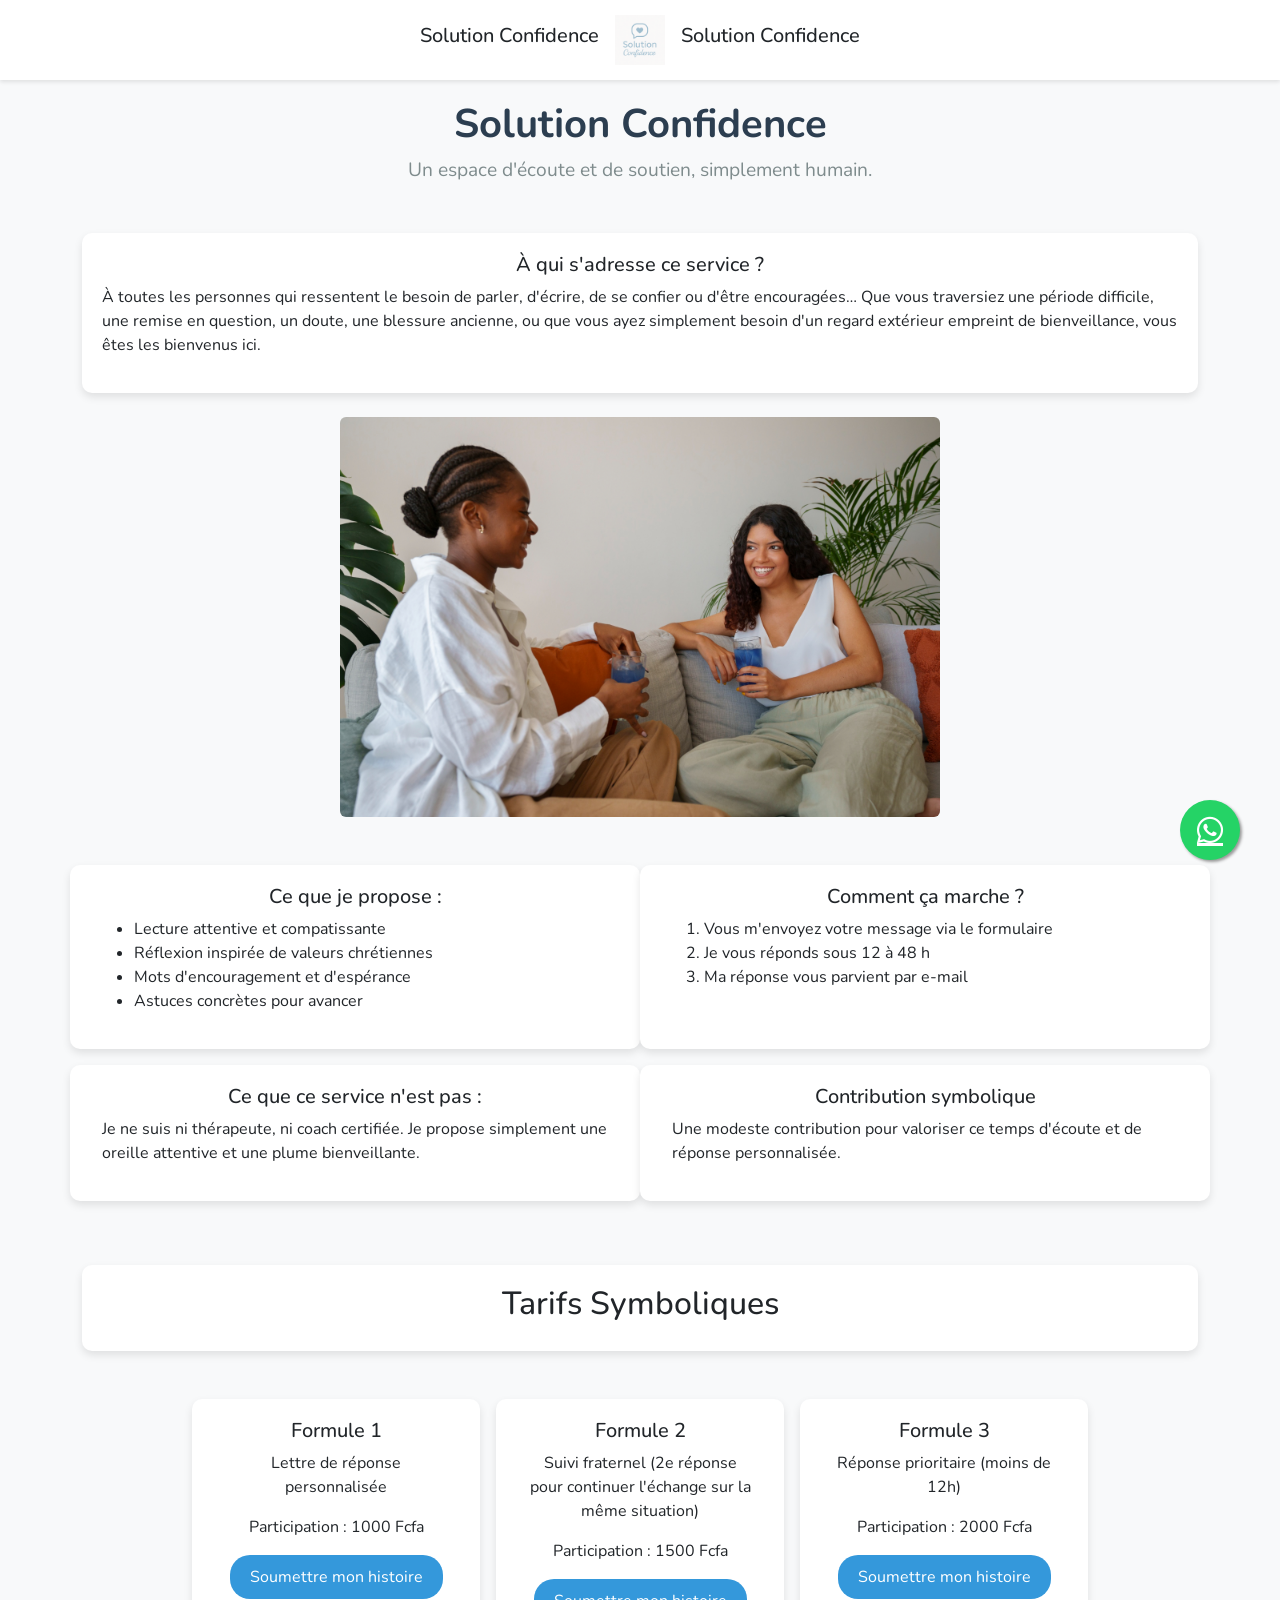
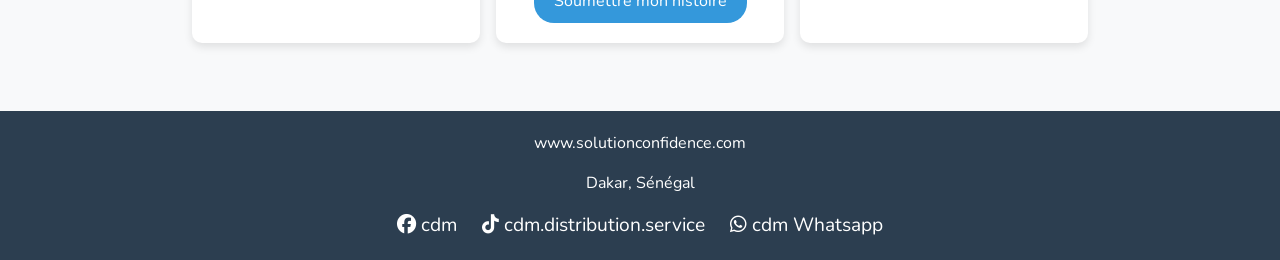
==== commit 9acaf7cd: "ajoute" ====
--- a/public/index.html
+++ b/public/index.html
@@ -3,62 +3,71 @@
   <head>
     <meta charset="UTF-8" />
     <meta name="viewport" content="width=device-width, initial-scale=1.0" />
-    <title>www.solutionconfidence.com</title>
+    <title>www.solutionconfidence.com - v2.0</title>
     <!-- Bootstrap CSS -->
-    <link href="https://cdn.jsdelivr.net/npm/bootstrap@5.3.7/dist/css/bootstrap.min.css" rel="stylesheet" />
+    <link
+      href="https://cdn.jsdelivr.net/npm/bootstrap@5.3.7/dist/css/bootstrap.min.css"
+      rel="stylesheet"
+    />
     <!-- Font Awesome CSS (une seule référence suffit) -->
-    <link rel="stylesheet" href="https://cdnjs.cloudflare.com/ajax/libs/font-awesome/6.4.0/css/all.min.css" />
+    <link
+      rel="stylesheet"
+      href="https://cdnjs.cloudflare.com/ajax/libs/font-awesome/6.4.0/css/all.min.css"
+    />
     <!-- Google Fonts -->
-    <link href="https://fonts.googleapis.com/css2?family=Nunito&display=swap" rel="stylesheet" />
+    <link
+      href="https://fonts.googleapis.com/css2?family=Nunito&display=swap"
+      rel="stylesheet"
+    />
     <style>
       body {
-        font-family: 'Nunito', sans-serif;
+        font-family: "Nunito", sans-serif;
         background-color: #f8f9fa;
       }
-     
+
       .navbar {
         background-color: #fff;
-        box-shadow: 0 2px 4px rgba(0,0,0,0.1);
+        box-shadow: 0 2px 4px rgba(0, 0, 0, 0.1);
         padding: 15px 0;
       }
-     
+
       .navbar img {
         height: 50px;
       }
-     
+
       .titre {
         font-weight: bold;
         color: #2c3e50;
         margin-top: 20px;
       }
-     
+
       .paragraphe {
         color: #7f8c8d;
         font-size: 1.2rem;
       }
-     
+
       .card {
-        box-shadow: 0 4px 8px rgba(0,0,0,0.1);
+        box-shadow: 0 4px 8px rgba(0, 0, 0, 0.1);
         border: none;
         border-radius: 10px;
         margin-bottom: 20px;
       }
-     
+
       .card-body {
         padding: 20px;
       }
-     
+
       .btn-primary {
         background-color: #3498db;
         border: none;
         border-radius: 20px;
         padding: 10px 20px;
       }
-     
+
       .btn-primary:hover {
         background-color: #2980b9;
       }
-     
+
       .footer {
         background-color: #2c3e50;
         color: white;
@@ -66,18 +75,18 @@
         padding: 20px;
         margin-top: 40px;
       }
-     
+
       .footer .icon a {
         color: white;
         margin: 0 10px;
         text-decoration: none;
         font-size: 1.2rem;
       }
-     
+
       .footer .icon a:hover {
         color: #3498db;
       }
-     
+
       .whatsapp-float {
         position: fixed;
         width: 60px;
@@ -85,7 +94,7 @@
         bottom: 40px;
         right: 40px;
         background-color: #25d366;
-        color: #FFF;
+        color: #fff;
         border-radius: 50px;
         text-align: center;
         font-size: 30px;
@@ -95,9 +104,9 @@
         align-items: center;
         justify-content: center;
       }
-     
+
       .whatsapp-float:hover {
-        background-color: #128C7E;
+        background-color: #128c7e;
         color: white;
       }
     </style>
@@ -106,7 +115,10 @@
     <header>
       <nav class="navbar justify-content-center">
         <h5 class="mx-3">Solution Confidence</h5>
-        <img src="logo-solution-confidence.png" alt="logo solution-confidence" />
+        <img
+          src="logo-solution-confidence.png"
+          alt="logo solution-confidence"
+        />
         <h5 class="mx-3">Solution Confidence</h5>
       </nav>
     </header>
@@ -138,7 +150,7 @@
         src="solutionconfidenceimage.jpg"
         alt="image solution confidence"
         class="img-fluid rounded"
-        style="max-height: 400px; object-fit: cover;"
+        style="max-height: 400px; object-fit: cover"
       />
     </div>
 
@@ -174,8 +186,8 @@
           <div class="card-body">
             <h5 class="text-center">Ce que ce service n'est pas :</h5>
             <p>
-              Je ne suis ni thérapeute, ni coach certifiée. Je propose simplement
-              une oreille attentive et une plume bienveillante.
+              Je ne suis ni thérapeute, ni coach certifiée. Je propose
+              simplement une oreille attentive et une plume bienveillante.
             </p>
           </div>
         </div>
@@ -227,7 +239,7 @@
         <div class="card mx-2" style="width: 18rem">
           <div class="card-body">
             <h5 class="card-title">Formule 3</h5>
-            <p class="card-text">Réponse prioritaire (moins de 12h). Nous écrire en 00h et 17h.</p>
+            <p class="card-text">Réponse prioritaire (moins de 12h)</p>
             <p>Participation : 2000 Fcfa</p>
             <a href="paiement3.html" class="btn btn-primary"
               >Soumettre mon histoire</a
@@ -238,7 +250,11 @@
     </div>
 
     <!-- Icône WhatsApp flottante -->
-    <a href="https://wa.me/message/DSDR5PQ3X4RPK1" class="whatsapp-float" target="_blank">
+    <a
+      href="https://wa.me/message/DSDR5PQ3X4RPK1"
+      class="whatsapp-float"
+      target="_blank"
+    >
       <i class="fab fa-whatsapp"></i>
     </a>
 
@@ -246,10 +262,16 @@
       <p>www.solutionconfidence.com</p>
       <p>Dakar, Sénégal</p>
       <div class="icon">
-        <a href="https://www.facebook.com/profile.php?id=61578270045212" target="_blank">
+        <a
+          href="https://www.facebook.com/profile.php?id=61578270045212"
+          target="_blank"
+        >
           <i class="fab fa-facebook"></i> cdm
         </a>
-        <a href="https://www.tiktok.com/@cdm.distribution.service" target="_blank">
+        <a
+          href="https://www.tiktok.com/@cdm.distribution.service"
+          target="_blank"
+        >
           <i class="fab fa-tiktok"></i> cdm.distribution.service
         </a>
         <a href="https://wa.me/message/DSDR5PQ3X4RPK1" target="_blank">
